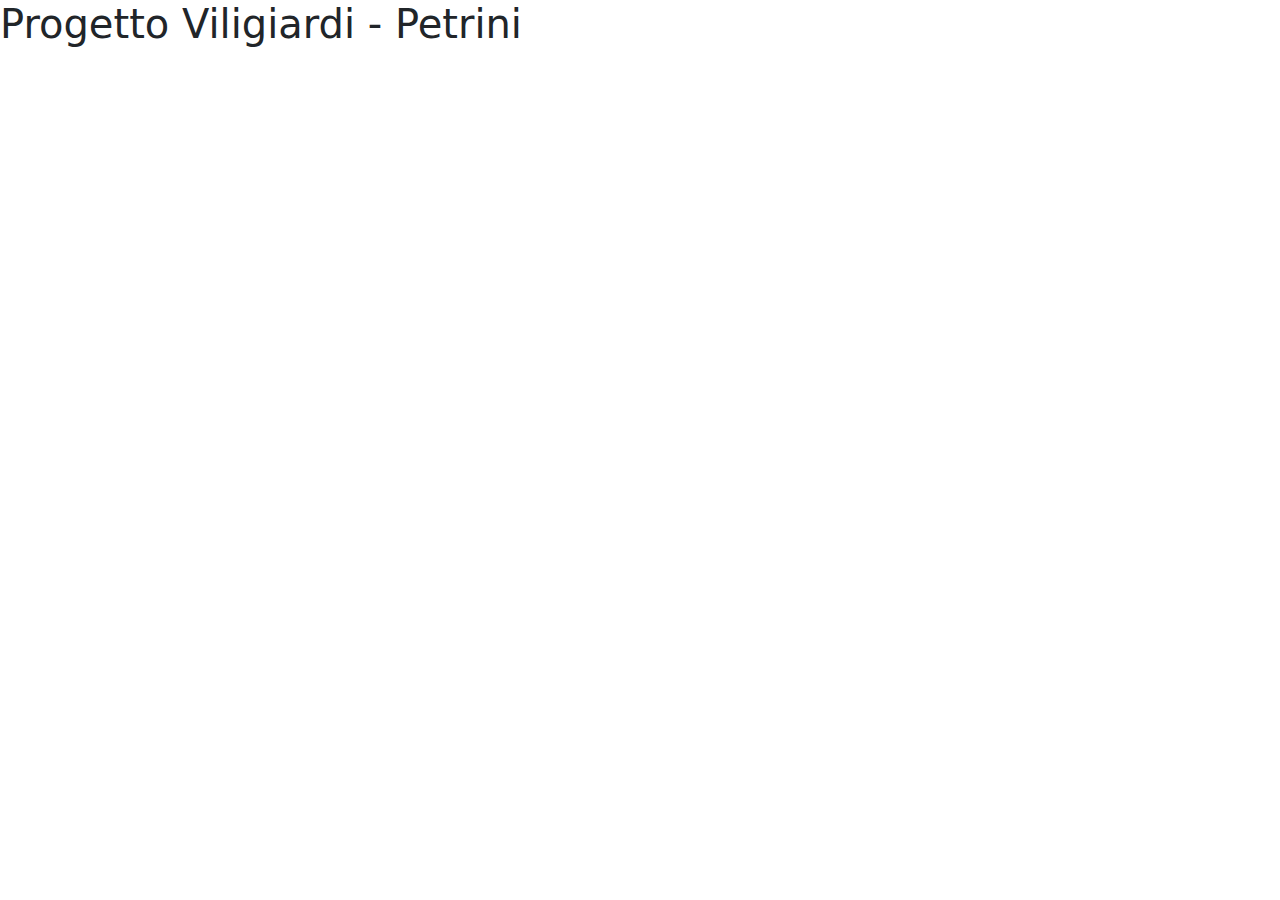
==== index.html @ 6e450f64 "Commit 1 – creazione file e cartelle" ====
<!doctype html>
<html lang="en">
  <head>
    <meta charset="utf-8">
    <meta name="viewport" content="width=device-width, initial-scale=1">
    <title>Progetto Viligiardi - Petrini</title>
    <link href="https://cdn.jsdelivr.net/npm/bootstrap@5.3.3/dist/css/bootstrap.min.css" rel="stylesheet" integrity="sha384-QWTKZyjpPEjISv5WaRU9OFeRpok6YctnYmDr5pNlyT2bRjXh0JMhjY6hW+ALEwIH" crossorigin="anonymous">
  </head>
  <body>
    <h1>Progetto Viligiardi - Petrini</h1>

    <!-- Script -->
    <script src="https://cdn.jsdelivr.net/npm/bootstrap@5.3.3/dist/js/bootstrap.bundle.min.js" integrity="sha384-YvpcrYf0tY3lHB60NNkmXc5s9fDVZLESaAA55NDzOxhy9GkcIdslK1eN7N6jIeHz" crossorigin="anonymous"></script>
  </body>
</html>
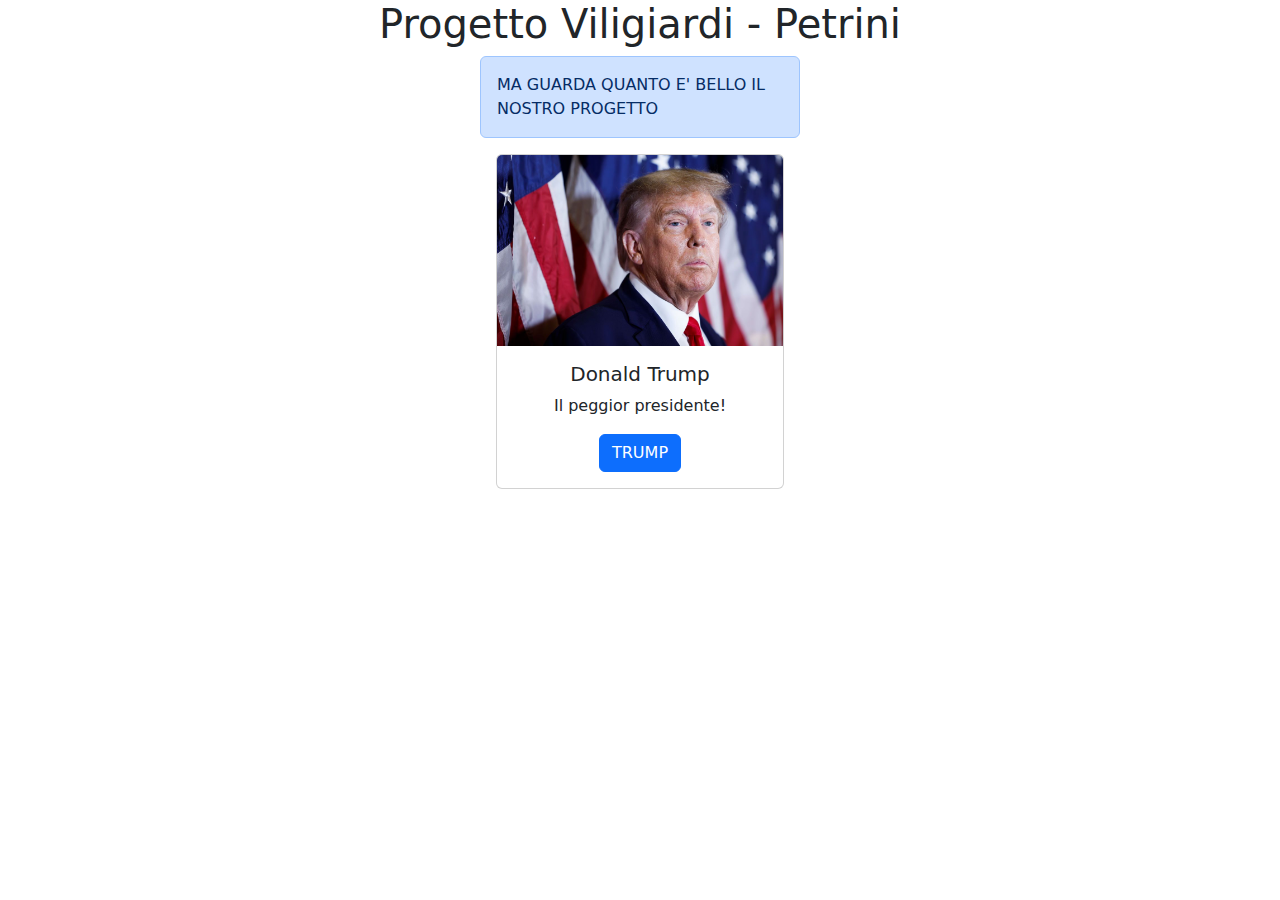
==== commit 3816169c: "aggiunto alert e card nella index.html" ====
--- a/index.html
+++ b/index.html
@@ -7,8 +7,23 @@
     <link href="https://cdn.jsdelivr.net/npm/bootstrap@5.3.3/dist/css/bootstrap.min.css" rel="stylesheet" integrity="sha384-QWTKZyjpPEjISv5WaRU9OFeRpok6YctnYmDr5pNlyT2bRjXh0JMhjY6hW+ALEwIH" crossorigin="anonymous">
   </head>
   <body>
-    <h1>Progetto Viligiardi - Petrini</h1>
+    <h1 class="text-center">Progetto Viligiardi - Petrini</h1>
 
+    <!-- Alert -->
+    <div class="alert alert-primary w-25 mx-auto" role="alert">
+        MA GUARDA QUANTO E' BELLO IL NOSTRO PROGETTO
+    </div>
+
+    <!-- Card -->
+    <div class="card mx-auto text-center" style="width: 18rem;">
+        <img src="./images/trump.jpg" class="card-img-top" alt="Donald Trump">
+        <div class="card-body">
+          <h5 class="card-title">Donald Trump</h5>
+          <p class="card-text">Il peggior presidente!</p>
+          <a href="#" class="btn btn-primary">TRUMP</a>
+        </div>
+      </div>
+    
     <!-- Script -->
     <script src="https://cdn.jsdelivr.net/npm/bootstrap@5.3.3/dist/js/bootstrap.bundle.min.js" integrity="sha384-YvpcrYf0tY3lHB60NNkmXc5s9fDVZLESaAA55NDzOxhy9GkcIdslK1eN7N6jIeHz" crossorigin="anonymous"></script>
   </body>
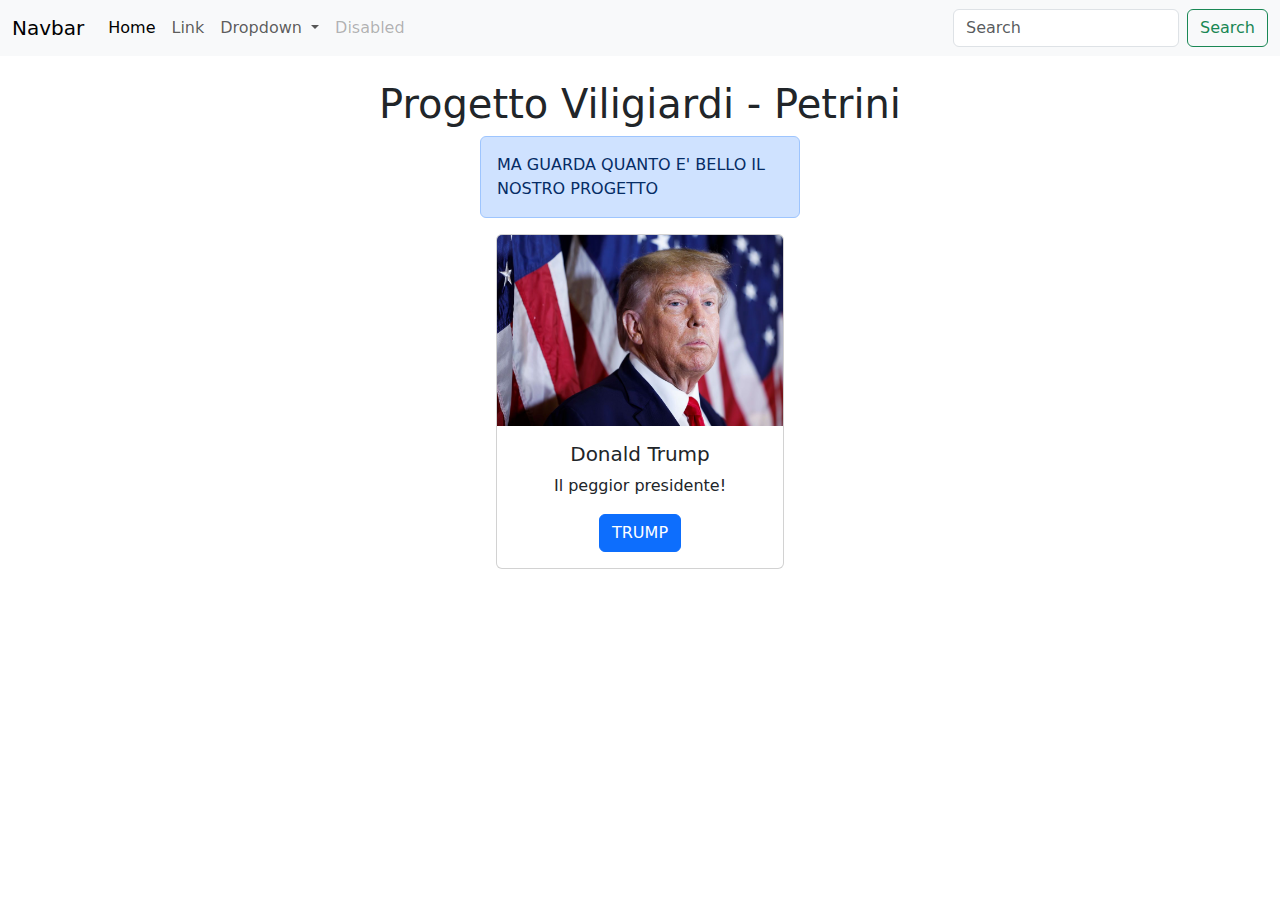
==== commit 5009ac57: "aggiunta navbar a index.html" ====
--- a/index.html
+++ b/index.html
@@ -7,6 +7,44 @@
     <link href="https://cdn.jsdelivr.net/npm/bootstrap@5.3.3/dist/css/bootstrap.min.css" rel="stylesheet" integrity="sha384-QWTKZyjpPEjISv5WaRU9OFeRpok6YctnYmDr5pNlyT2bRjXh0JMhjY6hW+ALEwIH" crossorigin="anonymous">
   </head>
   <body>
+  <!-- Navbar -->
+  <nav class="navbar navbar-expand-lg bg-body-tertiary">
+    <div class="container-fluid">
+      <a class="navbar-brand" href="#">Navbar</a>
+      <button class="navbar-toggler" type="button" data-bs-toggle="collapse" data-bs-target="#navbarSupportedContent" aria-controls="navbarSupportedContent" aria-expanded="false" aria-label="Toggle navigation">
+        <span class="navbar-toggler-icon"></span>
+      </button>
+      <div class="collapse navbar-collapse" id="navbarSupportedContent">
+        <ul class="navbar-nav me-auto mb-2 mb-lg-0">
+          <li class="nav-item">
+            <a class="nav-link active" aria-current="page" href="#">Home</a>
+          </li>
+          <li class="nav-item">
+            <a class="nav-link" href="#">Link</a>
+          </li>
+          <li class="nav-item dropdown">
+            <a class="nav-link dropdown-toggle" href="#" role="button" data-bs-toggle="dropdown" aria-expanded="false">
+              Dropdown
+            </a>
+            <ul class="dropdown-menu">
+              <li><a class="dropdown-item" href="#">Action</a></li>
+              <li><a class="dropdown-item" href="#">Another action</a></li>
+              <li><hr class="dropdown-divider"></li>
+              <li><a class="dropdown-item" href="#">Something else here</a></li>
+            </ul>
+          </li>
+          <li class="nav-item">
+            <a class="nav-link disabled" aria-disabled="true">Disabled</a>
+          </li>
+        </ul>
+        <form class="d-flex" role="search">
+          <input class="form-control me-2" type="search" placeholder="Search" aria-label="Search">
+          <button class="btn btn-outline-success" type="submit">Search</button>
+        </form>
+      </div>
+    </div>
+  </nav>
+  <br>
     <h1 class="text-center">Progetto Viligiardi - Petrini</h1>
 
     <!-- Alert -->
@@ -23,6 +61,8 @@
           <a href="#" class="btn btn-primary">TRUMP</a>
         </div>
       </div>
+
+  
     
     <!-- Script -->
     <script src="https://cdn.jsdelivr.net/npm/bootstrap@5.3.3/dist/js/bootstrap.bundle.min.js" integrity="sha384-YvpcrYf0tY3lHB60NNkmXc5s9fDVZLESaAA55NDzOxhy9GkcIdslK1eN7N6jIeHz" crossorigin="anonymous"></script>
